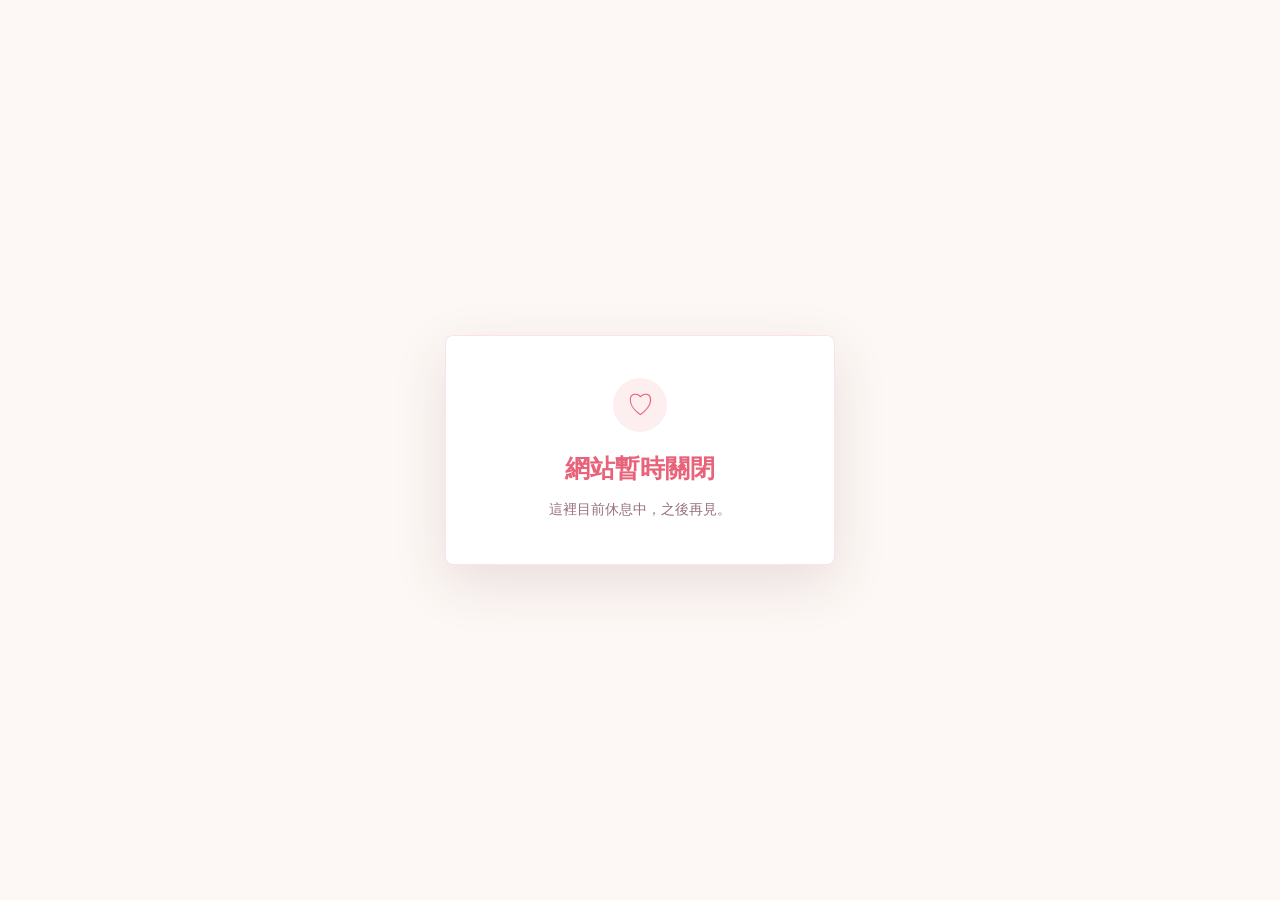
==== maintenance.html @ 214a9464 "Temporarily disable public site" ====
<!DOCTYPE html>
<html lang="zh-TW">
<head>
<meta charset="UTF-8">
<meta name="viewport" content="width=device-width, initial-scale=1, viewport-fit=cover">
<meta name="theme-color" content="#fdf8f5">
<meta name="robots" content="noindex,nofollow">
<title>網站暫時關閉</title>
<style>
*{box-sizing:border-box;margin:0;padding:0}
:root{color-scheme:light dark;--bg:#fdf8f5;--panel:#fff;--text:#4b3038;--muted:#98717d;--pink:#e8637a;--line:rgba(232,99,122,.18)}
@media(prefers-color-scheme:dark){:root{--bg:#1a1014;--panel:#2a1820;--text:#f5dde3;--muted:#c39aa6;--line:rgba(232,99,122,.28)}}
html,body{min-height:100%;background:var(--bg)}
body{min-height:100vh;min-height:100dvh;display:grid;place-items:center;padding:max(24px,env(safe-area-inset-top)) max(20px,env(safe-area-inset-right)) max(24px,env(safe-area-inset-bottom)) max(20px,env(safe-area-inset-left));color:var(--text);font-family:-apple-system,BlinkMacSystemFont,"Noto Sans TC","Microsoft JhengHei",sans-serif}
main{width:min(100%,390px);padding:42px 28px;text-align:center;border:1px solid var(--line);border-radius:8px;background:var(--panel);box-shadow:0 18px 55px rgba(80,35,48,.12)}
.heart{width:54px;height:54px;margin:0 auto 20px;display:grid;place-items:center;border-radius:50%;background:rgba(232,99,122,.11);color:var(--pink);font-size:27px}
h1{font-family:"Noto Serif TC","PMingLiU",serif;font-size:25px;font-weight:700;letter-spacing:0;color:var(--pink)}
p{margin-top:12px;color:var(--muted);font-size:14px;line-height:1.8;letter-spacing:0}
</style>
</head>
<body>
<main>
  <div class="heart" aria-hidden="true">♡</div>
  <h1>網站暫時關閉</h1>
  <p>這裡目前休息中，之後再見。</p>
</main>
</body>
</html>
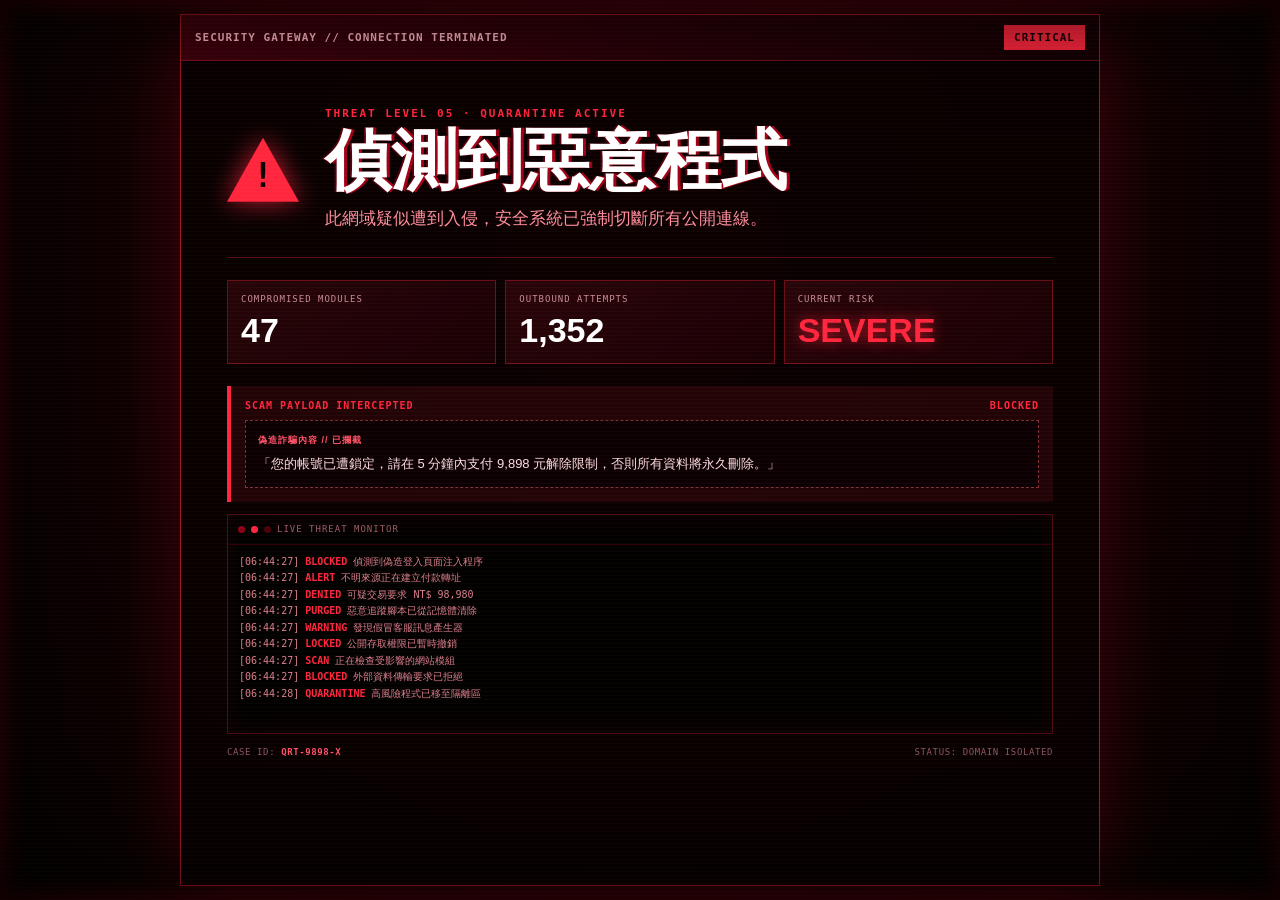
==== commit 9c871506: "Make maintenance screen look compromised" ====
--- a/maintenance.html
+++ b/maintenance.html
@@ -3,26 +3,106 @@
 <head>
 <meta charset="UTF-8">
 <meta name="viewport" content="width=device-width, initial-scale=1, viewport-fit=cover">
-<meta name="theme-color" content="#fdf8f5">
+<meta name="theme-color" content="#090000">
 <meta name="robots" content="noindex,nofollow">
-<title>網站暫時關閉</title>
+<title>CRITICAL SECURITY ALERT</title>
 <style>
 *{box-sizing:border-box;margin:0;padding:0}
-:root{color-scheme:light dark;--bg:#fdf8f5;--panel:#fff;--text:#4b3038;--muted:#98717d;--pink:#e8637a;--line:rgba(232,99,122,.18)}
-@media(prefers-color-scheme:dark){:root{--bg:#1a1014;--panel:#2a1820;--text:#f5dde3;--muted:#c39aa6;--line:rgba(232,99,122,.28)}}
-html,body{min-height:100%;background:var(--bg)}
-body{min-height:100vh;min-height:100dvh;display:grid;place-items:center;padding:max(24px,env(safe-area-inset-top)) max(20px,env(safe-area-inset-right)) max(24px,env(safe-area-inset-bottom)) max(20px,env(safe-area-inset-left));color:var(--text);font-family:-apple-system,BlinkMacSystemFont,"Noto Sans TC","Microsoft JhengHei",sans-serif}
-main{width:min(100%,390px);padding:42px 28px;text-align:center;border:1px solid var(--line);border-radius:8px;background:var(--panel);box-shadow:0 18px 55px rgba(80,35,48,.12)}
-.heart{width:54px;height:54px;margin:0 auto 20px;display:grid;place-items:center;border-radius:50%;background:rgba(232,99,122,.11);color:var(--pink);font-size:27px}
-h1{font-family:"Noto Serif TC","PMingLiU",serif;font-size:25px;font-weight:700;letter-spacing:0;color:var(--pink)}
-p{margin-top:12px;color:var(--muted);font-size:14px;line-height:1.8;letter-spacing:0}
+:root{--red:#ff263d;--deep:#a40016;--ink:#090000;--panel:#170307;--text:#ffe8eb;--muted:#c98d96;--line:rgba(255,38,61,.34)}
+html,body{min-height:100%;background:var(--ink)}
+body{min-height:100vh;min-height:100dvh;overflow-x:hidden;padding:max(14px,env(safe-area-inset-top)) max(14px,env(safe-area-inset-right)) max(14px,env(safe-area-inset-bottom)) max(14px,env(safe-area-inset-left));color:var(--text);font-family:Consolas,"SFMono-Regular","Noto Sans TC",monospace;background:radial-gradient(circle at 50% 30%,#310009 0,#120003 42%,#050000 100%)}
+body::before{content:"";position:fixed;z-index:20;inset:0;pointer-events:none;background:repeating-linear-gradient(0deg,rgba(255,255,255,.025) 0 1px,transparent 1px 4px);mix-blend-mode:screen;animation:scan 8s linear infinite}
+body::after{content:"";position:fixed;z-index:21;inset:0;pointer-events:none;box-shadow:inset 0 0 110px #000,inset 0 0 28px rgba(255,0,35,.32)}
+.shell{position:relative;z-index:2;width:min(100%,920px);min-height:calc(100dvh - max(28px,env(safe-area-inset-top) + env(safe-area-inset-bottom)));margin:auto;border:1px solid rgba(255,38,61,.62);background:rgba(9,0,1,.88);box-shadow:0 0 0 1px #250006,0 0 70px rgba(255,0,35,.2)}
+.system-bar{min-height:44px;display:flex;align-items:center;justify-content:space-between;gap:12px;padding:10px 14px;border-bottom:1px solid var(--line);background:linear-gradient(90deg,#3e000b,#140003);font-size:11px;font-weight:800;letter-spacing:1px;color:#ffb5bf}
+.critical{padding:5px 9px;border:1px solid var(--red);background:var(--red);color:#190003;animation:alarm .72s steps(2,end) infinite}
+.content{padding:clamp(20px,5vw,46px)}
+.warning{display:grid;grid-template-columns:78px minmax(0,1fr);align-items:center;gap:20px;padding-bottom:25px;border-bottom:1px solid var(--line)}
+.warning-icon{position:relative;width:72px;height:64px;display:grid;place-items:end center;padding-bottom:7px;color:#100003;font-size:34px;font-weight:900;filter:drop-shadow(0 0 13px rgba(255,38,61,.72))}
+.warning-icon::before{content:"";position:absolute;z-index:-1;inset:0;background:var(--red);clip-path:polygon(50% 0,100% 100%,0 100%)}
+.eyebrow{margin-bottom:7px;color:var(--red);font-size:11px;font-weight:900;letter-spacing:2px}
+h1{position:relative;width:max-content;max-width:100%;color:#fff;font-family:Arial,"Noto Sans TC",sans-serif;font-size:clamp(30px,7vw,66px);font-weight:1000;line-height:1.02;letter-spacing:0;text-shadow:3px 0 var(--deep),-2px 0 #55000d;animation:glitch 2.8s steps(1,end) infinite}
+.sub{margin-top:10px;color:#ff8d9c;font-size:clamp(13px,2vw,17px);line-height:1.65}
+.risk-grid{display:grid;grid-template-columns:repeat(3,minmax(0,1fr));gap:9px;margin:22px 0}
+.risk{min-height:84px;padding:13px;border:1px solid var(--line);background:linear-gradient(145deg,rgba(255,38,61,.12),rgba(35,0,6,.64))}
+.risk span{display:block;margin-bottom:7px;color:var(--muted);font-size:9px;letter-spacing:1px}
+.risk b{color:#fff;font-family:Arial,sans-serif;font-size:clamp(21px,5vw,34px);letter-spacing:0}
+.risk b.red{color:var(--red);text-shadow:0 0 14px rgba(255,38,61,.7)}
+.intercept{margin-bottom:12px;padding:14px;border-left:4px solid var(--red);background:rgba(255,38,61,.1)}
+.intercept-head{display:flex;align-items:center;justify-content:space-between;gap:10px;margin-bottom:9px;color:var(--red);font-size:10px;font-weight:900;letter-spacing:1px}
+.intercept-message{padding:12px;border:1px dashed rgba(255,94,112,.48);background:#0d0002;color:#ffdce1;font-family:"Noto Sans TC",sans-serif;font-size:13px;line-height:1.65}
+.intercept-message::before{content:"偽造詐騙內容 // 已攔截";display:block;margin-bottom:5px;color:#ff5267;font-size:9px;font-weight:900;letter-spacing:1px}
+.terminal{height:min(220px,27dvh);min-height:150px;overflow:hidden;border:1px solid rgba(255,38,61,.3);background:#030000;box-shadow:inset 0 0 26px rgba(255,0,35,.06)}
+.terminal-head{display:flex;align-items:center;gap:6px;height:30px;padding:0 10px;border-bottom:1px solid #340008;color:#9d5b64;font-size:9px;letter-spacing:1px}
+.dot{width:7px;height:7px;border-radius:50%;background:#8e0015}.dot:nth-child(2){background:#ff263d}.dot:nth-child(3){background:#4c000b}
+.logs{height:calc(100% - 30px);padding:9px 11px;overflow:hidden;color:#dc7e8a;font-size:10px;line-height:1.65}
+.log{white-space:nowrap;overflow:hidden;text-overflow:ellipsis}.log strong{color:var(--red)}
+.footer{display:flex;align-items:center;justify-content:space-between;gap:12px;margin-top:13px;color:#8d555d;font-size:9px;letter-spacing:.6px}.footer b{color:#ff5368}
+@keyframes alarm{50%{background:#3b0009;color:#ff7587;box-shadow:0 0 16px rgba(255,38,61,.5)}}
+@keyframes glitch{0%,88%,100%{transform:none;filter:none}89%{transform:translateX(4px);filter:blur(.4px)}90%{transform:translateX(-5px);color:#ff263d}91%{transform:none;color:#fff}}
+@keyframes scan{to{transform:translateY(4px)}}
+@media(max-width:560px){.shell{min-height:calc(100dvh - 28px)}.content{padding:22px 15px}.warning{grid-template-columns:52px minmax(0,1fr);gap:13px}.warning-icon{width:50px;height:45px;padding-bottom:5px;font-size:24px}.risk-grid{gap:6px}.risk{min-height:74px;padding:10px 8px}.terminal{height:190px}.footer{align-items:flex-start;flex-direction:column}}
+@media(prefers-reduced-motion:reduce){*,*::before,*::after{animation:none!important}}
 </style>
 </head>
 <body>
-<main>
-  <div class="heart" aria-hidden="true">♡</div>
-  <h1>網站暫時關閉</h1>
-  <p>這裡目前休息中，之後再見。</p>
+<main class="shell">
+  <header class="system-bar"><span>SECURITY GATEWAY // CONNECTION TERMINATED</span><b class="critical">CRITICAL</b></header>
+  <div class="content">
+    <section class="warning">
+      <div class="warning-icon" aria-hidden="true">!</div>
+      <div>
+        <div class="eyebrow">THREAT LEVEL 05 · QUARANTINE ACTIVE</div>
+        <h1>偵測到惡意程式</h1>
+        <p class="sub">此網域疑似遭到入侵，安全系統已強制切斷所有公開連線。</p>
+      </div>
+    </section>
+
+    <section class="risk-grid" aria-label="風險摘要">
+      <div class="risk"><span>COMPROMISED MODULES</span><b id="module-count">47</b></div>
+      <div class="risk"><span>OUTBOUND ATTEMPTS</span><b id="attempt-count">1,289</b></div>
+      <div class="risk"><span>CURRENT RISK</span><b class="red">SEVERE</b></div>
+    </section>
+
+    <section class="intercept">
+      <div class="intercept-head"><span>SCAM PAYLOAD INTERCEPTED</span><span>BLOCKED</span></div>
+      <div class="intercept-message">「您的帳號已遭鎖定，請在 5 分鐘內支付 9,898 元解除限制，否則所有資料將永久刪除。」</div>
+    </section>
+
+    <section class="terminal" aria-label="安全系統紀錄">
+      <div class="terminal-head"><i class="dot"></i><i class="dot"></i><i class="dot"></i><span>LIVE THREAT MONITOR</span></div>
+      <div class="logs" id="security-logs"></div>
+    </section>
+    <footer class="footer"><span>CASE ID: <b>QRT-9898-X</b></span><span>STATUS: DOMAIN ISOLATED</span></footer>
+  </div>
 </main>
+<script>
+const messages=[
+  ['BLOCKED','偵測到偽造登入頁面注入程序'],
+  ['ALERT','不明來源正在建立付款轉址'],
+  ['DENIED','可疑交易要求 NT$ 98,980'],
+  ['PURGED','惡意追蹤腳本已從記憶體清除'],
+  ['WARNING','發現假冒客服訊息產生器'],
+  ['LOCKED','公開存取權限已暫時撤銷'],
+  ['SCAN','正在檢查受影響的網站模組'],
+  ['BLOCKED','外部資料傳輸要求已拒絕'],
+  ['QUARANTINE','高風險程式已移至隔離區']
+];
+const logs=document.getElementById('security-logs');
+let line=0;
+function appendLog(){
+  const entry=messages[line%messages.length];
+  const now=new Date().toLocaleTimeString('zh-TW',{hour12:false});
+  const row=document.createElement('div');
+  row.className='log';
+  row.innerHTML=`[${now}] <strong>${entry[0]}</strong> ${entry[1]}`;
+  logs.appendChild(row);
+  while(logs.children.length>10) logs.firstElementChild.remove();
+  line+=1;
+  document.getElementById('attempt-count').textContent=(1289+line*7).toLocaleString('en-US');
+}
+for(let i=0;i<8;i++) appendLog();
+setInterval(appendLog,900);
+</script>
 </body>
 </html>
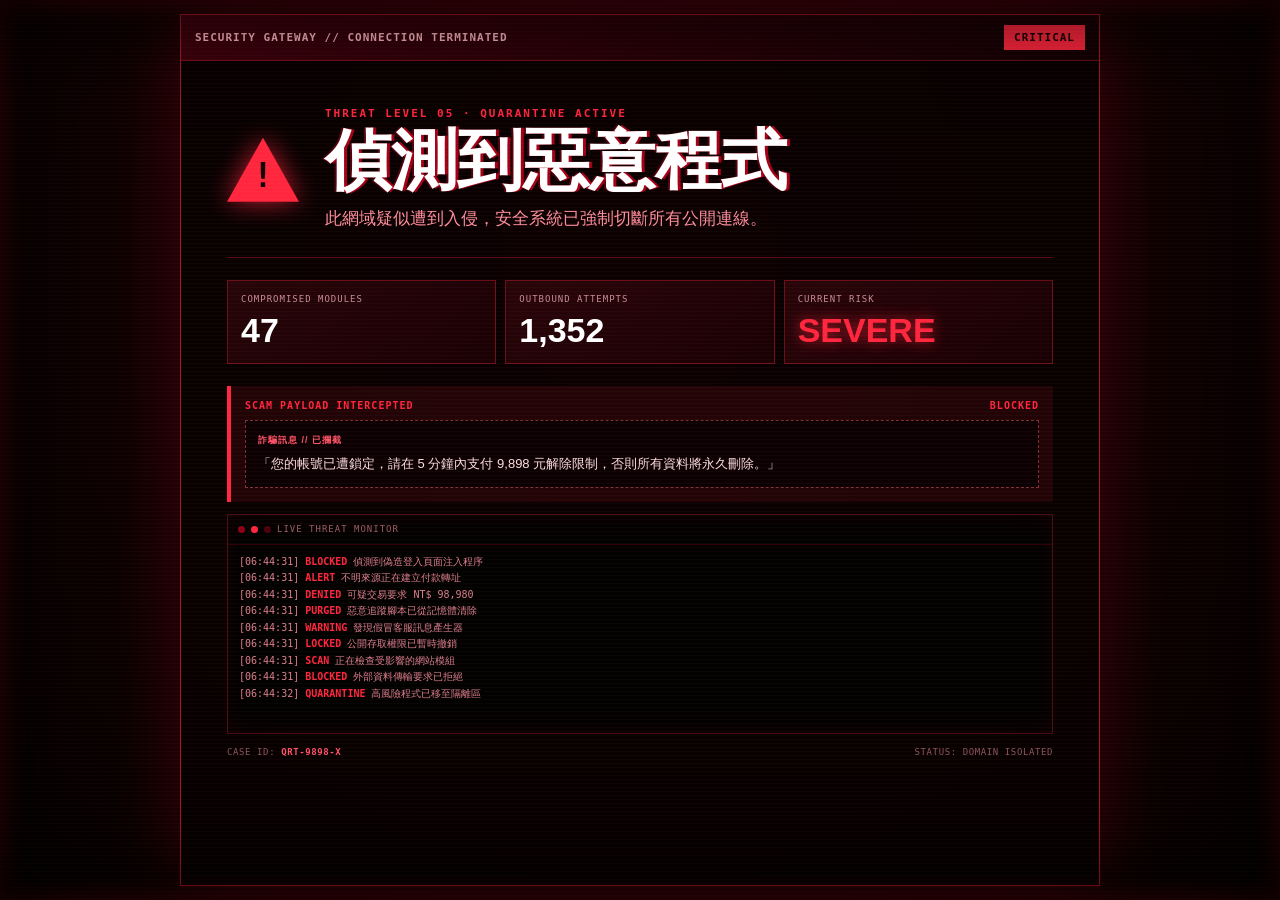
==== commit 8dd167ec: "Rename intercepted scam label" ====
--- a/maintenance.html
+++ b/maintenance.html
@@ -31,7 +31,7 @@
 .intercept{margin-bottom:12px;padding:14px;border-left:4px solid var(--red);background:rgba(255,38,61,.1)}
 .intercept-head{display:flex;align-items:center;justify-content:space-between;gap:10px;margin-bottom:9px;color:var(--red);font-size:10px;font-weight:900;letter-spacing:1px}
 .intercept-message{padding:12px;border:1px dashed rgba(255,94,112,.48);background:#0d0002;color:#ffdce1;font-family:"Noto Sans TC",sans-serif;font-size:13px;line-height:1.65}
-.intercept-message::before{content:"偽造詐騙內容 // 已攔截";display:block;margin-bottom:5px;color:#ff5267;font-size:9px;font-weight:900;letter-spacing:1px}
+.intercept-message::before{content:"詐騙訊息 // 已攔截";display:block;margin-bottom:5px;color:#ff5267;font-size:9px;font-weight:900;letter-spacing:1px}
 .terminal{height:min(220px,27dvh);min-height:150px;overflow:hidden;border:1px solid rgba(255,38,61,.3);background:#030000;box-shadow:inset 0 0 26px rgba(255,0,35,.06)}
 .terminal-head{display:flex;align-items:center;gap:6px;height:30px;padding:0 10px;border-bottom:1px solid #340008;color:#9d5b64;font-size:9px;letter-spacing:1px}
 .dot{width:7px;height:7px;border-radius:50%;background:#8e0015}.dot:nth-child(2){background:#ff263d}.dot:nth-child(3){background:#4c000b}
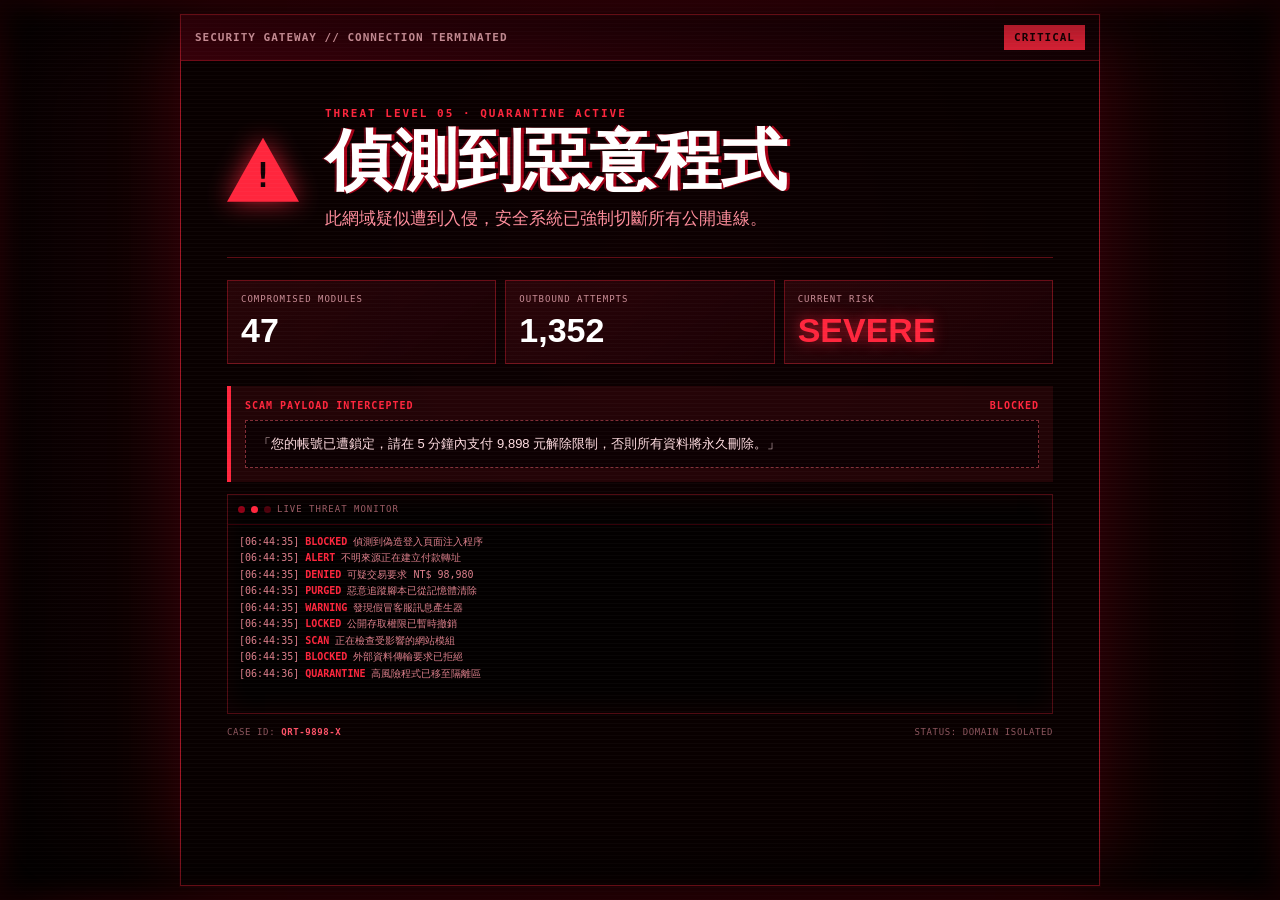
==== commit 2530224f: "Remove scam message label" ====
--- a/maintenance.html
+++ b/maintenance.html
@@ -31,7 +31,6 @@
 .intercept{margin-bottom:12px;padding:14px;border-left:4px solid var(--red);background:rgba(255,38,61,.1)}
 .intercept-head{display:flex;align-items:center;justify-content:space-between;gap:10px;margin-bottom:9px;color:var(--red);font-size:10px;font-weight:900;letter-spacing:1px}
 .intercept-message{padding:12px;border:1px dashed rgba(255,94,112,.48);background:#0d0002;color:#ffdce1;font-family:"Noto Sans TC",sans-serif;font-size:13px;line-height:1.65}
-.intercept-message::before{content:"詐騙訊息 // 已攔截";display:block;margin-bottom:5px;color:#ff5267;font-size:9px;font-weight:900;letter-spacing:1px}
 .terminal{height:min(220px,27dvh);min-height:150px;overflow:hidden;border:1px solid rgba(255,38,61,.3);background:#030000;box-shadow:inset 0 0 26px rgba(255,0,35,.06)}
 .terminal-head{display:flex;align-items:center;gap:6px;height:30px;padding:0 10px;border-bottom:1px solid #340008;color:#9d5b64;font-size:9px;letter-spacing:1px}
 .dot{width:7px;height:7px;border-radius:50%;background:#8e0015}.dot:nth-child(2){background:#ff263d}.dot:nth-child(3){background:#4c000b}
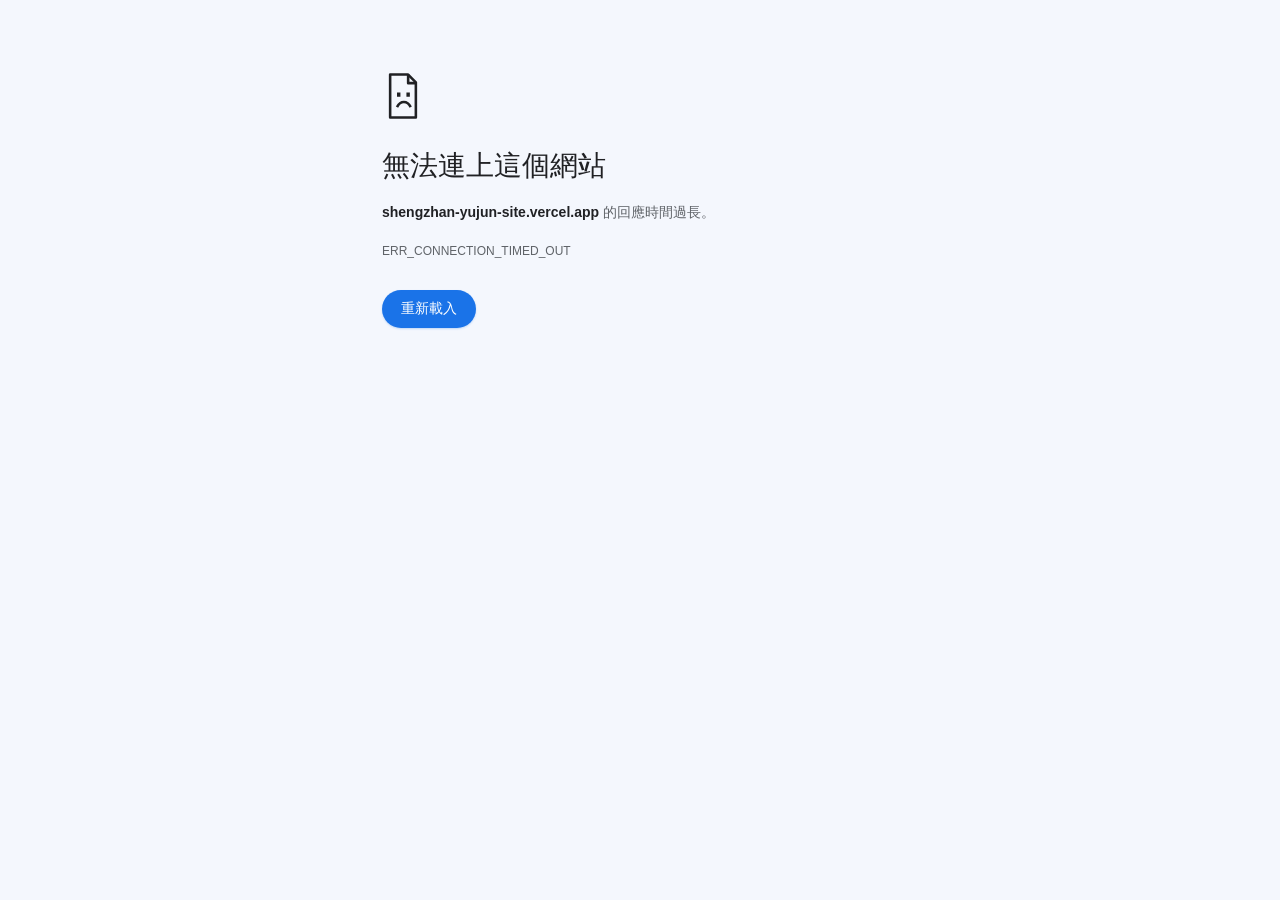
==== commit 0ae72e8c: "Match browser timeout maintenance page" ====
--- a/maintenance.html
+++ b/maintenance.html
@@ -3,105 +3,46 @@
 <head>
 <meta charset="UTF-8">
 <meta name="viewport" content="width=device-width, initial-scale=1, viewport-fit=cover">
-<meta name="theme-color" content="#090000">
+<meta name="theme-color" content="#f4f7fd">
 <meta name="robots" content="noindex,nofollow">
-<title>CRITICAL SECURITY ALERT</title>
+<title>無法連上這個網站</title>
 <style>
-*{box-sizing:border-box;margin:0;padding:0}
-:root{--red:#ff263d;--deep:#a40016;--ink:#090000;--panel:#170307;--text:#ffe8eb;--muted:#c98d96;--line:rgba(255,38,61,.34)}
-html,body{min-height:100%;background:var(--ink)}
-body{min-height:100vh;min-height:100dvh;overflow-x:hidden;padding:max(14px,env(safe-area-inset-top)) max(14px,env(safe-area-inset-right)) max(14px,env(safe-area-inset-bottom)) max(14px,env(safe-area-inset-left));color:var(--text);font-family:Consolas,"SFMono-Regular","Noto Sans TC",monospace;background:radial-gradient(circle at 50% 30%,#310009 0,#120003 42%,#050000 100%)}
-body::before{content:"";position:fixed;z-index:20;inset:0;pointer-events:none;background:repeating-linear-gradient(0deg,rgba(255,255,255,.025) 0 1px,transparent 1px 4px);mix-blend-mode:screen;animation:scan 8s linear infinite}
-body::after{content:"";position:fixed;z-index:21;inset:0;pointer-events:none;box-shadow:inset 0 0 110px #000,inset 0 0 28px rgba(255,0,35,.32)}
-.shell{position:relative;z-index:2;width:min(100%,920px);min-height:calc(100dvh - max(28px,env(safe-area-inset-top) + env(safe-area-inset-bottom)));margin:auto;border:1px solid rgba(255,38,61,.62);background:rgba(9,0,1,.88);box-shadow:0 0 0 1px #250006,0 0 70px rgba(255,0,35,.2)}
-.system-bar{min-height:44px;display:flex;align-items:center;justify-content:space-between;gap:12px;padding:10px 14px;border-bottom:1px solid var(--line);background:linear-gradient(90deg,#3e000b,#140003);font-size:11px;font-weight:800;letter-spacing:1px;color:#ffb5bf}
-.critical{padding:5px 9px;border:1px solid var(--red);background:var(--red);color:#190003;animation:alarm .72s steps(2,end) infinite}
-.content{padding:clamp(20px,5vw,46px)}
-.warning{display:grid;grid-template-columns:78px minmax(0,1fr);align-items:center;gap:20px;padding-bottom:25px;border-bottom:1px solid var(--line)}
-.warning-icon{position:relative;width:72px;height:64px;display:grid;place-items:end center;padding-bottom:7px;color:#100003;font-size:34px;font-weight:900;filter:drop-shadow(0 0 13px rgba(255,38,61,.72))}
-.warning-icon::before{content:"";position:absolute;z-index:-1;inset:0;background:var(--red);clip-path:polygon(50% 0,100% 100%,0 100%)}
-.eyebrow{margin-bottom:7px;color:var(--red);font-size:11px;font-weight:900;letter-spacing:2px}
-h1{position:relative;width:max-content;max-width:100%;color:#fff;font-family:Arial,"Noto Sans TC",sans-serif;font-size:clamp(30px,7vw,66px);font-weight:1000;line-height:1.02;letter-spacing:0;text-shadow:3px 0 var(--deep),-2px 0 #55000d;animation:glitch 2.8s steps(1,end) infinite}
-.sub{margin-top:10px;color:#ff8d9c;font-size:clamp(13px,2vw,17px);line-height:1.65}
-.risk-grid{display:grid;grid-template-columns:repeat(3,minmax(0,1fr));gap:9px;margin:22px 0}
-.risk{min-height:84px;padding:13px;border:1px solid var(--line);background:linear-gradient(145deg,rgba(255,38,61,.12),rgba(35,0,6,.64))}
-.risk span{display:block;margin-bottom:7px;color:var(--muted);font-size:9px;letter-spacing:1px}
-.risk b{color:#fff;font-family:Arial,sans-serif;font-size:clamp(21px,5vw,34px);letter-spacing:0}
-.risk b.red{color:var(--red);text-shadow:0 0 14px rgba(255,38,61,.7)}
-.intercept{margin-bottom:12px;padding:14px;border-left:4px solid var(--red);background:rgba(255,38,61,.1)}
-.intercept-head{display:flex;align-items:center;justify-content:space-between;gap:10px;margin-bottom:9px;color:var(--red);font-size:10px;font-weight:900;letter-spacing:1px}
-.intercept-message{padding:12px;border:1px dashed rgba(255,94,112,.48);background:#0d0002;color:#ffdce1;font-family:"Noto Sans TC",sans-serif;font-size:13px;line-height:1.65}
-.terminal{height:min(220px,27dvh);min-height:150px;overflow:hidden;border:1px solid rgba(255,38,61,.3);background:#030000;box-shadow:inset 0 0 26px rgba(255,0,35,.06)}
-.terminal-head{display:flex;align-items:center;gap:6px;height:30px;padding:0 10px;border-bottom:1px solid #340008;color:#9d5b64;font-size:9px;letter-spacing:1px}
-.dot{width:7px;height:7px;border-radius:50%;background:#8e0015}.dot:nth-child(2){background:#ff263d}.dot:nth-child(3){background:#4c000b}
-.logs{height:calc(100% - 30px);padding:9px 11px;overflow:hidden;color:#dc7e8a;font-size:10px;line-height:1.65}
-.log{white-space:nowrap;overflow:hidden;text-overflow:ellipsis}.log strong{color:var(--red)}
-.footer{display:flex;align-items:center;justify-content:space-between;gap:12px;margin-top:13px;color:#8d555d;font-size:9px;letter-spacing:.6px}.footer b{color:#ff5368}
-@keyframes alarm{50%{background:#3b0009;color:#ff7587;box-shadow:0 0 16px rgba(255,38,61,.5)}}
-@keyframes glitch{0%,88%,100%{transform:none;filter:none}89%{transform:translateX(4px);filter:blur(.4px)}90%{transform:translateX(-5px);color:#ff263d}91%{transform:none;color:#fff}}
-@keyframes scan{to{transform:translateY(4px)}}
-@media(max-width:560px){.shell{min-height:calc(100dvh - 28px)}.content{padding:22px 15px}.warning{grid-template-columns:52px minmax(0,1fr);gap:13px}.warning-icon{width:50px;height:45px;padding-bottom:5px;font-size:24px}.risk-grid{gap:6px}.risk{min-height:74px;padding:10px 8px}.terminal{height:190px}.footer{align-items:flex-start;flex-direction:column}}
-@media(prefers-reduced-motion:reduce){*,*::before,*::after{animation:none!important}}
+*{box-sizing:border-box}
+html,body{min-height:100%;margin:0;background:#f4f7fd}
+body{color:#202124;font-family:Arial,"Noto Sans TC","Microsoft JhengHei",sans-serif;font-size:14px}
+.error-page{width:min(100%,600px);margin:0 auto;padding:72px 42px 48px}
+.error-icon{display:block;width:42px;height:48px;margin:0 0 28px;color:#202124}
+h1{margin:0 0 18px;font-size:28px;font-weight:400;line-height:1.25;letter-spacing:0}
+.detail{margin:0 0 18px;color:#5f6368;font-size:14px;line-height:1.65}
+.detail strong{color:#202124;font-weight:700}
+.error-code{margin:0 0 30px;color:#5f6368;font-size:12px;line-height:1.5}
+.reload{min-width:92px;height:38px;padding:0 19px;border:0;border-radius:19px;background:#1a73e8;color:#fff;font:500 14px Arial,"Noto Sans TC",sans-serif;cursor:pointer;box-shadow:0 1px 2px rgba(26,115,232,.24)}
+.reload:active{background:#1558b0}
+@media(max-width:520px){
+  .error-page{width:280px;margin:0 auto;padding:38px 0 32px}
+  .error-icon{width:30px;height:36px;margin-bottom:27px}
+  h1{margin-bottom:14px;font-size:17px;line-height:1.35}
+  .detail{font-size:11px}
+  .detail{margin-bottom:12px;line-height:1.55}
+  .error-code{margin-bottom:25px;font-size:9px}
+  .reload{min-width:76px;height:31px;padding:0 15px;border-radius:16px;font-size:10px}
+}
+@media(max-width:330px){.error-page{width:210px}}
 </style>
 </head>
 <body>
-<main class="shell">
-  <header class="system-bar"><span>SECURITY GATEWAY // CONNECTION TERMINATED</span><b class="critical">CRITICAL</b></header>
-  <div class="content">
-    <section class="warning">
-      <div class="warning-icon" aria-hidden="true">!</div>
-      <div>
-        <div class="eyebrow">THREAT LEVEL 05 · QUARANTINE ACTIVE</div>
-        <h1>偵測到惡意程式</h1>
-        <p class="sub">此網域疑似遭到入侵，安全系統已強制切斷所有公開連線。</p>
-      </div>
-    </section>
+<main class="error-page">
+  <svg class="error-icon" viewBox="0 0 48 56" aria-hidden="true">
+    <path d="M9 3h21l9 9v41H9z" fill="none" stroke="currentColor" stroke-width="3" stroke-linejoin="round"/>
+    <path d="M30 3v10h9" fill="none" stroke="currentColor" stroke-width="3" stroke-linejoin="round"/>
+    <path d="M17 24h4v5h-4zm11 0h4v5h-4z" fill="currentColor"/>
+    <path d="M17 41c2-4 5-6 8-6s6 2 8 6" fill="none" stroke="currentColor" stroke-width="3"/>
+  </svg>
 
-    <section class="risk-grid" aria-label="風險摘要">
-      <div class="risk"><span>COMPROMISED MODULES</span><b id="module-count">47</b></div>
-      <div class="risk"><span>OUTBOUND ATTEMPTS</span><b id="attempt-count">1,289</b></div>
-      <div class="risk"><span>CURRENT RISK</span><b class="red">SEVERE</b></div>
-    </section>
-
-    <section class="intercept">
-      <div class="intercept-head"><span>SCAM PAYLOAD INTERCEPTED</span><span>BLOCKED</span></div>
-      <div class="intercept-message">「您的帳號已遭鎖定，請在 5 分鐘內支付 9,898 元解除限制，否則所有資料將永久刪除。」</div>
-    </section>
-
-    <section class="terminal" aria-label="安全系統紀錄">
-      <div class="terminal-head"><i class="dot"></i><i class="dot"></i><i class="dot"></i><span>LIVE THREAT MONITOR</span></div>
-      <div class="logs" id="security-logs"></div>
-    </section>
-    <footer class="footer"><span>CASE ID: <b>QRT-9898-X</b></span><span>STATUS: DOMAIN ISOLATED</span></footer>
-  </div>
+  <h1>無法連上這個網站</h1>
+  <p class="detail"><strong>shengzhan-yujun-site.vercel.app</strong> 的回應時間過長。</p>
+  <p class="error-code">ERR_CONNECTION_TIMED_OUT</p>
+  <button class="reload" type="button" onclick="location.reload()">重新載入</button>
 </main>
-<script>
-const messages=[
-  ['BLOCKED','偵測到偽造登入頁面注入程序'],
-  ['ALERT','不明來源正在建立付款轉址'],
-  ['DENIED','可疑交易要求 NT$ 98,980'],
-  ['PURGED','惡意追蹤腳本已從記憶體清除'],
-  ['WARNING','發現假冒客服訊息產生器'],
-  ['LOCKED','公開存取權限已暫時撤銷'],
-  ['SCAN','正在檢查受影響的網站模組'],
-  ['BLOCKED','外部資料傳輸要求已拒絕'],
-  ['QUARANTINE','高風險程式已移至隔離區']
-];
-const logs=document.getElementById('security-logs');
-let line=0;
-function appendLog(){
-  const entry=messages[line%messages.length];
-  const now=new Date().toLocaleTimeString('zh-TW',{hour12:false});
-  const row=document.createElement('div');
-  row.className='log';
-  row.innerHTML=`[${now}] <strong>${entry[0]}</strong> ${entry[1]}`;
-  logs.appendChild(row);
-  while(logs.children.length>10) logs.firstElementChild.remove();
-  line+=1;
-  document.getElementById('attempt-count').textContent=(1289+line*7).toLocaleString('en-US');
-}
-for(let i=0;i<8;i++) appendLog();
-setInterval(appendLog,900);
-</script>
 </body>
 </html>
